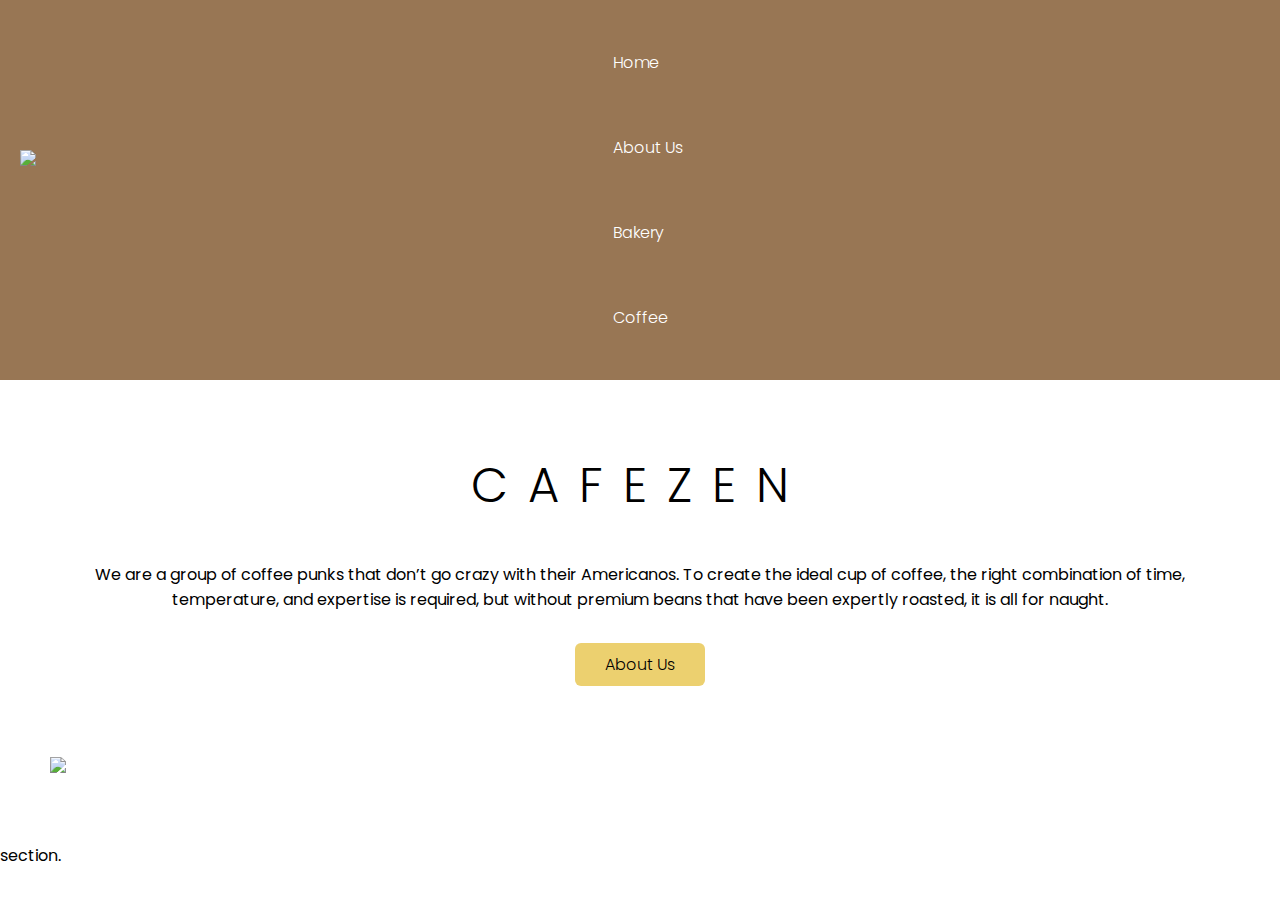
==== index.html @ d4747356 "Did more styling for banner and hero section" ====
<!DOCTYPE html>
<html lang="en">
<head>

    <title>Cafezen</title>

    <meta charset="UTF-8">

    <meta http-equiv="X-UA-Compatible" content="IE=edge">

    <meta name="viewport" content="width=device-width, initial-scale=1.0">

    <!-- Custom CSS -->
    <link rel="stylesheet" href="css/style.css">
    
    <!-- Google Font -->
     <link href="https://fonts.googleapis.com/css2?family=Poppins:wght@200;300;400;500;600;700;800;900&display=swap"
            rel="stylesheet">
        
    <!-- Font Awesome -->
    <link rel="stylesheet" href="https://cdnjs.cloudflare.com/ajax/libs/font-awesome/5.15.3/css/all.min.css"
            integrity="sha512-iBBXm8fW90+nuLcSKlbmrPcLa0OT92xO1BIsZ+ywDWZCvqsWgccV3gFoRBv0z+8dLJgyAHIhR35VZc2oM/gI1w=="
            crossorigin="anonymous" referrerpolicy="no-referrer" />

</head>
<body>
<div class="main-container" id="main-container">

    <header>
    
        <div class="logo">
    
            <img src="img/logo_white.png">
    
        </div>
    
        <nav>
    
            <ul class="menu" id="menu">
    
                <li><a href="index.html">Home</a></li>
                <li><a href="about.html">About Us</a></li>
                <li><a href="bakery.html">Bakery</a></li>
                <li><a href="coffee.html">Coffee</a></li>
                
    
            </ul>
    
        </nav>
    
        <div class="lines-icon" id="lines-icon">
    
            <i class="fas fa-bars"></i>
    
        </div>
    
    </header>
    <main>

        <section class="hero-text">
            
            <div class="hero-content">

                <h1>Cafezen</h1>
                            
                <p>We are a group of coffee punks that don’t go crazy with their Americanos. To create the ideal cup of coffee, the
                right combination of time, temperature, and expertise is required, but without premium beans that have been expertly roasted,
                it is all for naught.</p>

            </div>

            <div class="about-btn">

                <a href="about.html" class="btn">About Us</a>

            </div>

            <div class="banner-img">
                        
                <img src="img/banner_1.jpg">
                        
            </div>

        </section>

        section.

    </main>

</div>
    
</body>
</html>
---- css/style.css ----
* {
    margin: 0;
    padding: 0;
    box-sizing: border-box;
}

html {

    font-size: 16px;
    font-family: 'Poppins';
    scroll-behavior: smooth;
}

img {

    max-width: 100%;
    display: block;
    height: auto;
}

h1 {

    font-family: 'Poppins';
    font-size: 3rem;
    font-weight: 300;
    text-align: center;
    text-transform: uppercase;
    letter-spacing: 20px;
}

h2 {

    font-family: 'Poppins';
    font-size: 2rem;
    font-weight: 800;
}


/*------------ Header ------------*/

header {

    display: flex;
    align-items: center;
    padding: 20px;
    font-family: 'Poppins';
    font-size: 1rem;
    font-weight: 300;
    justify-content: space-between;
    background-color: #987654;

}

.logo img {

    height: 80px;
}

header nav ul li {

    list-style-type: none;
    padding: 30px 35px;
}

header nav ul li a {

    text-decoration: none;
    color: #fff;
}

header nav ul li a:hover {

    font-weight: 600;

}

/*------------ Hero Content ------------*/

.hero-text{

    margin: 70px 50px;
    text-align: center;

}

.hero-content p{

    padding: 40px;
}

.about-btn{

    margin-bottom: 80px;
}

.about-btn .btn {
    padding: 10px 30px;
    background-color: #ECD06F;
    text-decoration: none;
    font-weight: 300;
    color: #000000;
    font-size: 1rem;
    border-radius: 6px;
}

.about-btn a:hover {

    font-weight: 500;
}
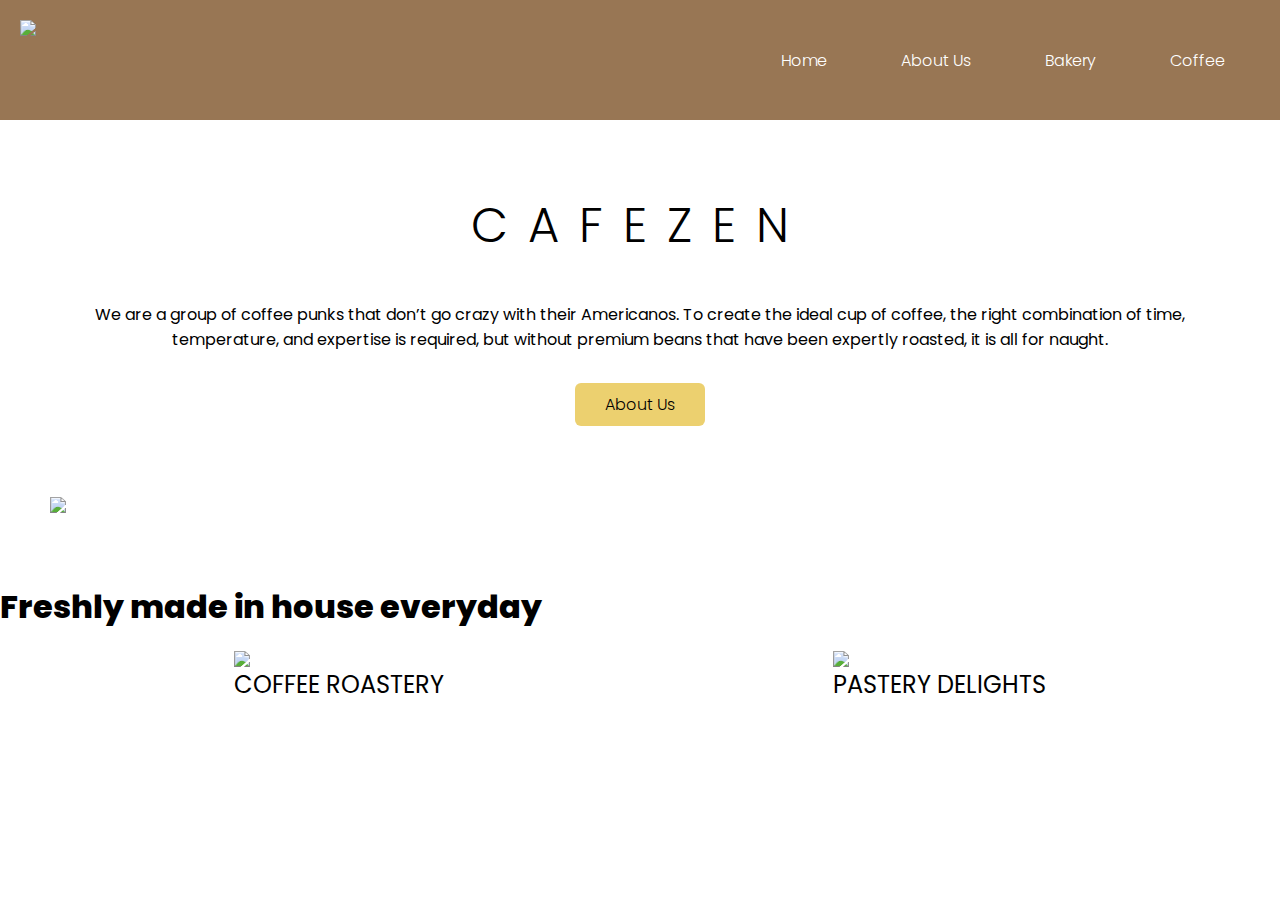
==== commit 9fe99b4b: "Added new section for kitchen menu" ====
--- a/index.html
+++ b/index.html
@@ -83,11 +83,35 @@
 
         </section>
 
-        section.
+        <section class="kitchen">
+
+            <h2>Freshly made in house everyday</h2>
+
+            <div class="gallery">
+
+                <div class="food">
+
+                    <div class="menu-img"><a href="coffee.html" class="img-hover"><img src="img/home_1.jpg"></a></div>
+
+                    <a href="coffee.html">Coffee Roastery</a>
+
+                </div>
+
+                <div class="food">
+                
+                    <div class="menu-img"><a href="bakery.html" class="img-hover"><img src="img/home_2.jpg"></a></div>
+                
+                    <a href="bakery.html">Pastery Delights</a>
+                
+                </div>
+
+            </div>
+
+        </section>
 
     </main>
 
 </div>
-    
+    <script src="app.js"></script>
 </body>
 </html>--- a/css/style.css
+++ b/css/style.css
@@ -33,6 +33,18 @@
     font-family: 'Poppins';
     font-size: 2rem;
     font-weight: 800;
+}
+
+
+
+.menu {
+
+    display: none;
+}
+
+.showMenu {
+
+    display: block;
 }
 
 
@@ -108,6 +120,52 @@
     font-weight: 500;
 }
 
+/*------------ Menu ------------*/
+
+.gallery {
+
+    display: flex;
+    justify-content: center;
+    justify-content: space-around;
+    padding: 20px 40px;
+}
+
+.food a {
+
+    text-decoration: none;
+    color: #000000;
+    text-transform: uppercase;
+    font-size: 1.5rem;
+}
+
+.food a:hover {
+
+    font-weight: 600;
+}
+
+
+/*-------- Laptop Size --------*/
+
+@media screen and (min-width:992px) {
+
+
+    header nav ul li {
+
+        display: inline;
+    }
+
+    .lines-icon {
+
+        display: none;
+    }
+
+    .menu {
+
+        display: block;
+    }
 
 
 
+}
+
+
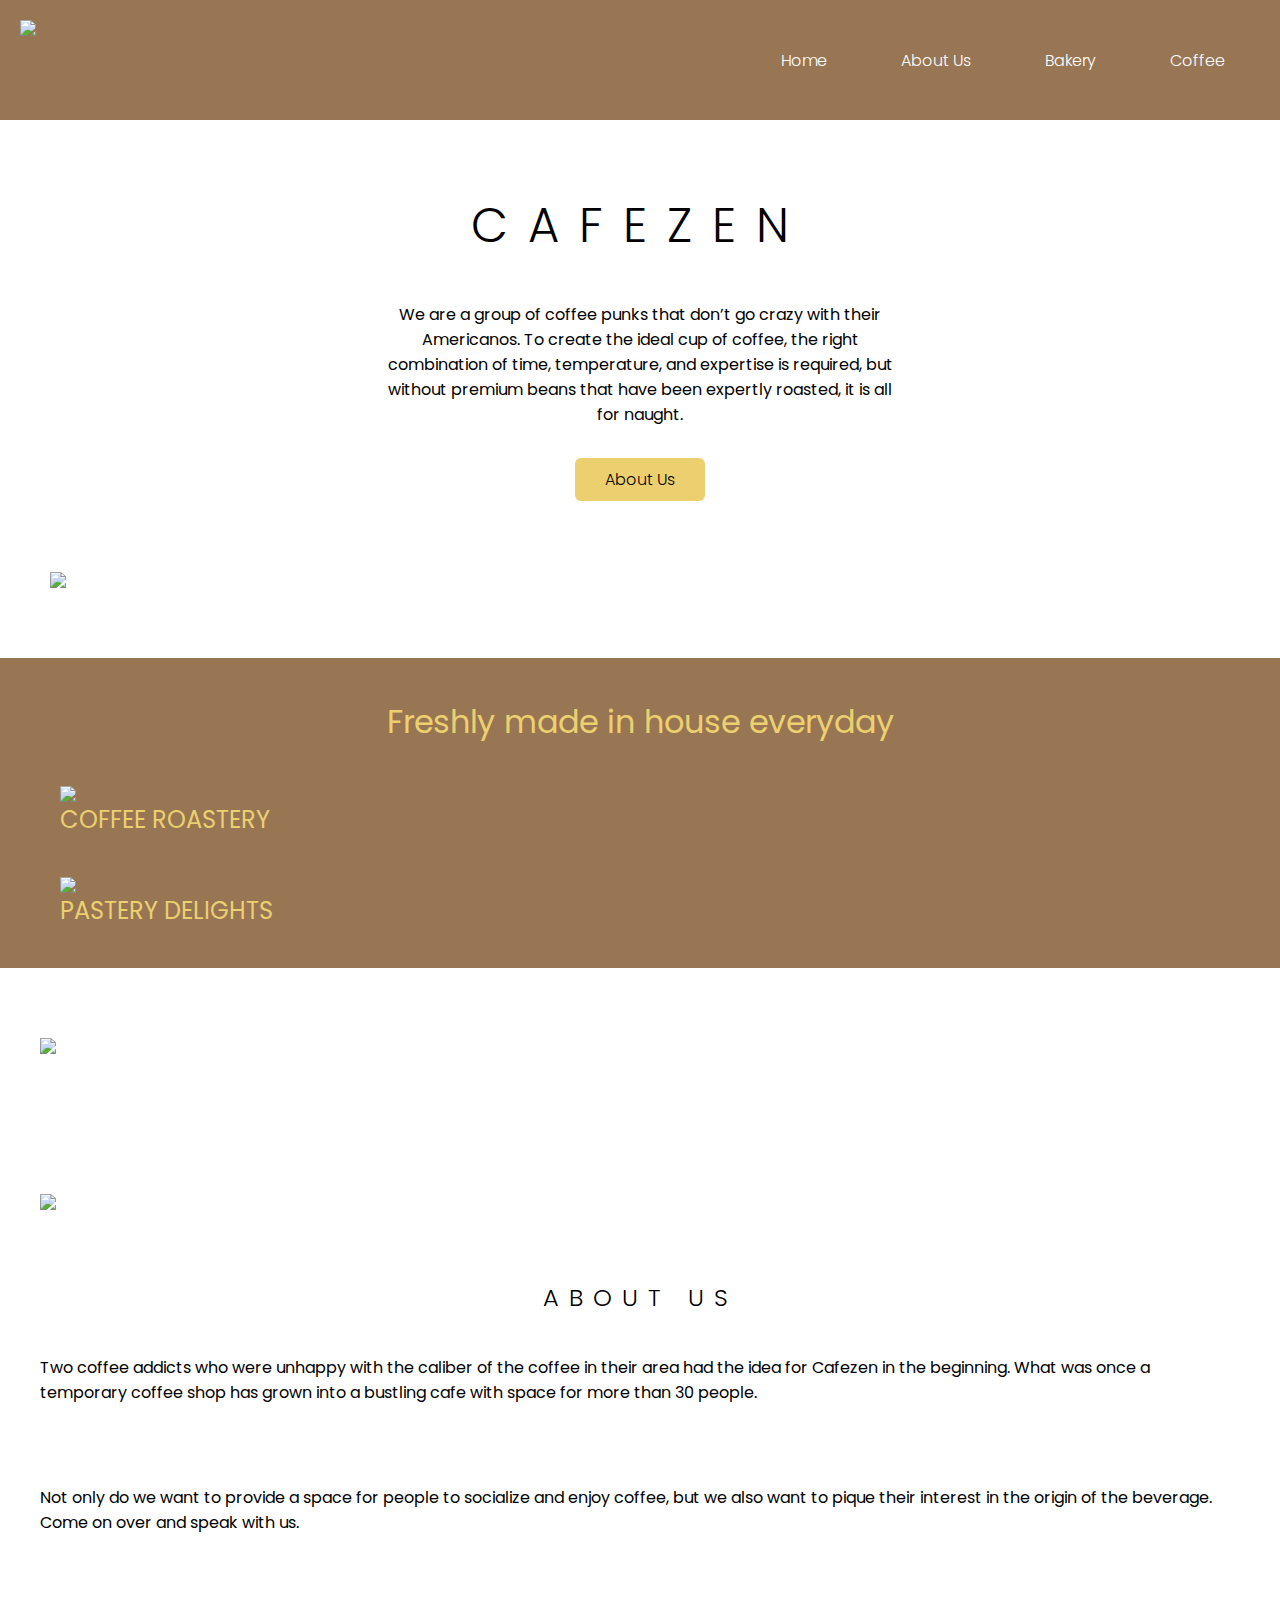
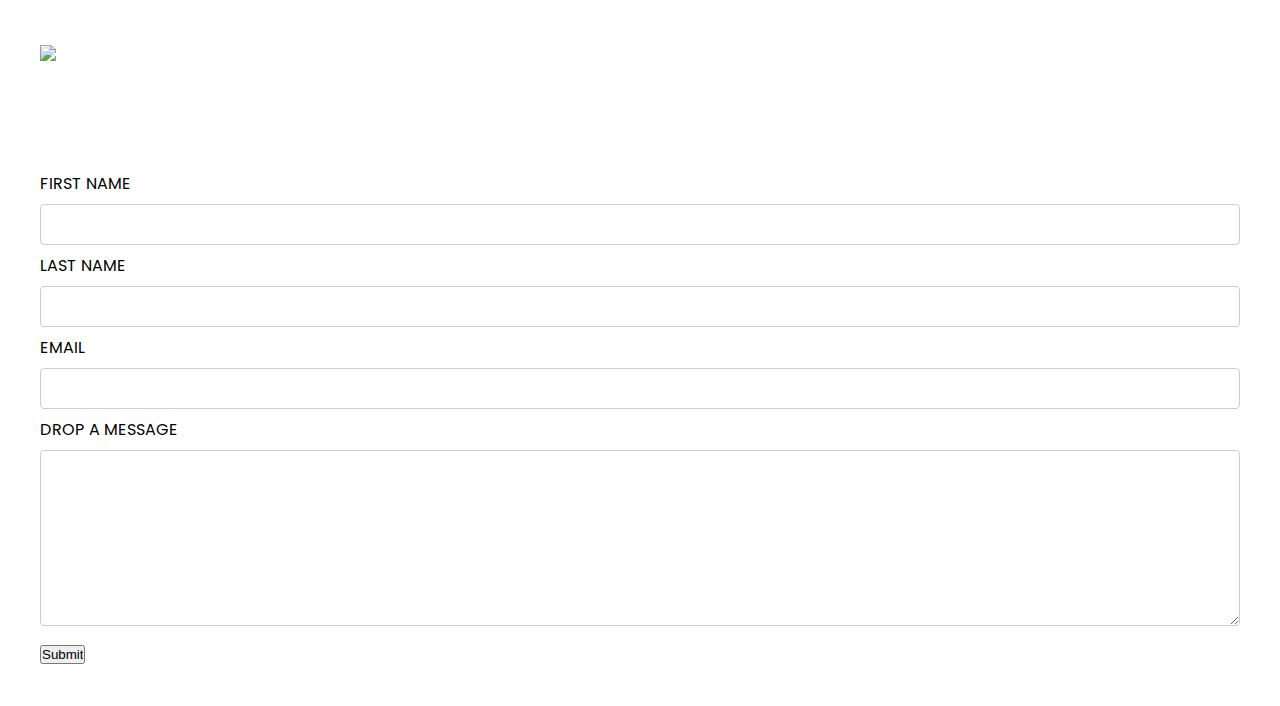
==== commit ab1086ba: "Added about us section & forms section to homepage Did css styling for both sections as well" ====
--- a/index.html
+++ b/index.html
@@ -108,6 +108,82 @@
             </div>
 
         </section>
+        
+        <section class="about-us">
+
+            <div class="about-pic1">
+
+                <img src="img/home_3.jpg">
+
+            </div>
+
+            <div class="about-content">
+
+                <img src="img/home_4.jpg">
+
+                <div class="about-text">
+
+                    <h3>About Us</h3>
+
+                    <p>Two coffee addicts who were unhappy with the caliber of the coffee in their area had the idea for Cafezen in the
+                    beginning. What was once a temporary coffee shop has grown into a bustling cafe with space for more than 30 people.</p>
+
+                    <p>Not only do we want to provide a space for people to socialize and enjoy coffee, but we also want to pique their
+                    interest in the origin of the beverage. Come on over and speak with us.</p>
+
+                </div>
+
+            </div>
+
+            <div class="about-pic2">
+            
+                <img src="img/home_5.jpg">
+            
+            </div>
+
+        </section>
+
+        <section class="customer-form">
+
+            <form>
+
+                <div class="form-container">
+        
+                    <div class="form-box">
+        
+                        <label>First Name</label><br>
+                        <input type="text" name="Name" id="name">
+        
+                    </div>
+
+                    <div class="form-box">
+                    
+                        <label>Last Name</label><br>
+                        <input type="text" name="Name" id="name">
+                    
+                    </div>
+        
+                    <div class="form-box">
+        
+                        <label>Email</label><br>
+                        <input type="email" name="Email" id="email">
+        
+                    </div>
+        
+                    <div class="message">
+        
+                        <label>Drop A Message</label><br>
+                        <textarea name="message" rows="10"></textarea>
+        
+                    </div>
+        
+                    <input type="submit" name="Send">
+        
+                </div>
+        
+            </form>
+
+        </section>
 
     </main>
 
--- a/css/style.css
+++ b/css/style.css
@@ -32,8 +32,20 @@
 
     font-family: 'Poppins';
     font-size: 2rem;
-    font-weight: 800;
-}
+    font-weight: 400;
+    text-align: center;
+}
+
+h3 {
+
+    font-family: 'Poppins';
+    font-size: 1.5rem;
+    font-weight: 300;
+    text-align: center;
+    text-transform: uppercase;
+    letter-spacing: 10px;
+}
+
 
 
 
@@ -120,20 +132,35 @@
     font-weight: 500;
 }
 
-/*------------ Menu ------------*/
-
+/*------------ Kitchen ------------*/
+
+.kitchen{
+
+    background-color: #987654;
+    color: #ECD06F;
+}
+
+.kitchen h2{
+
+    padding-top: 40px;
+}
 .gallery {
 
-    display: flex;
-    justify-content: center;
-    justify-content: space-around;
+    /* display: flex; */
+    /* justify-content: center;
+    justify-content: space-around; */
     padding: 20px 40px;
 }
 
+.food{
+    padding: 20px;
+    
+}
+
 .food a {
 
     text-decoration: none;
-    color: #000000;
+    color: #ECD06F;
     text-transform: uppercase;
     font-size: 1.5rem;
 }
@@ -143,6 +170,40 @@
     font-weight: 600;
 }
 
+/*------------ About Us ------------*/
+
+.about-us .about-pic1 img, .about-content img, .about-pic2 img{
+
+    padding: 70px 40px;
+}
+
+.about-text p{
+
+    padding: 40px;
+}
+
+/*------------Form Container ------------*/
+
+.form-container{
+
+    margin: 40px;
+    text-transform: uppercase;
+}
+
+.message textarea, .form-box input{
+
+    width: 100%;
+    padding: 12px 20px;
+    margin: 8px 0;
+    display: inline-block;
+    border: 1px solid #ccc;
+    border-radius: 4px;
+    box-sizing: border-box;
+    
+}
+
+
+
 
 /*-------- Laptop Size --------*/
 
@@ -164,8 +225,14 @@
         display: block;
     }
 
-
-
-}
-
-
+    .hero-content p{
+
+        width: 50%;
+        margin: auto;
+    }
+
+
+
+}
+
+
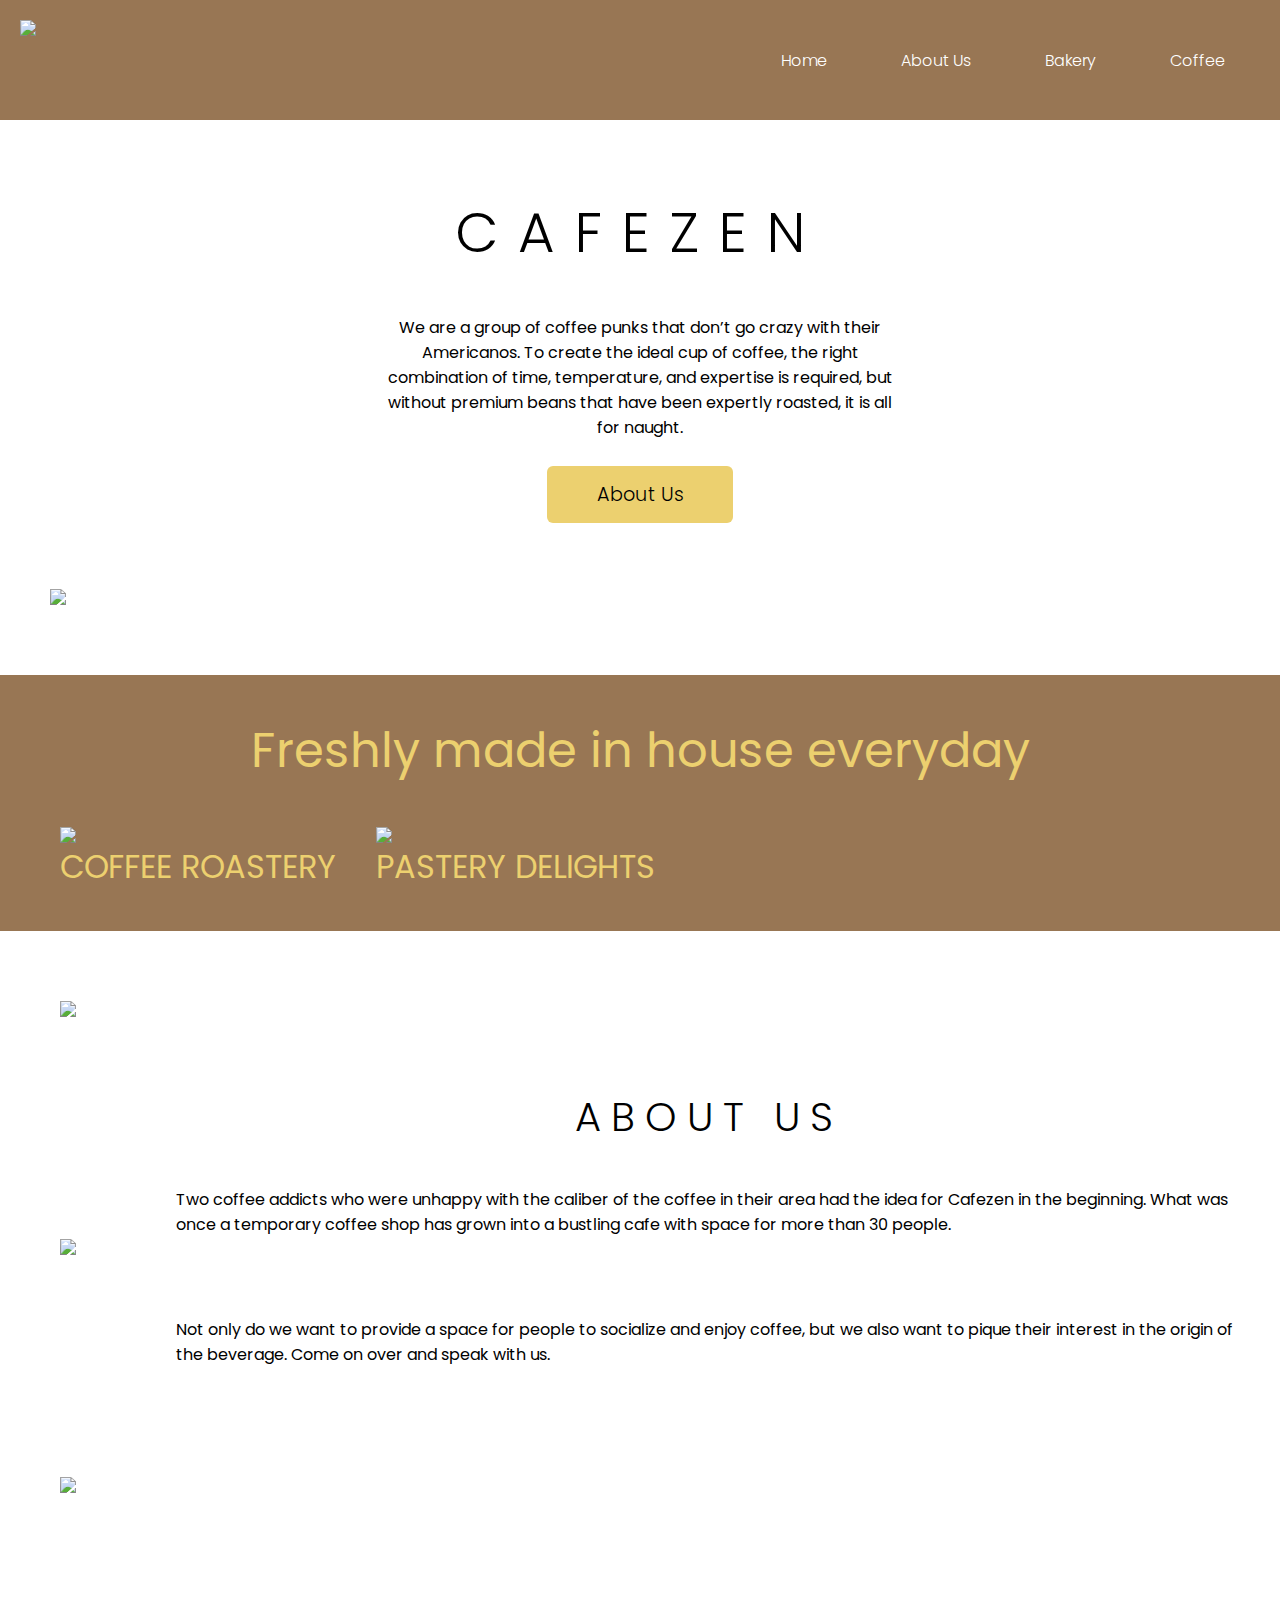
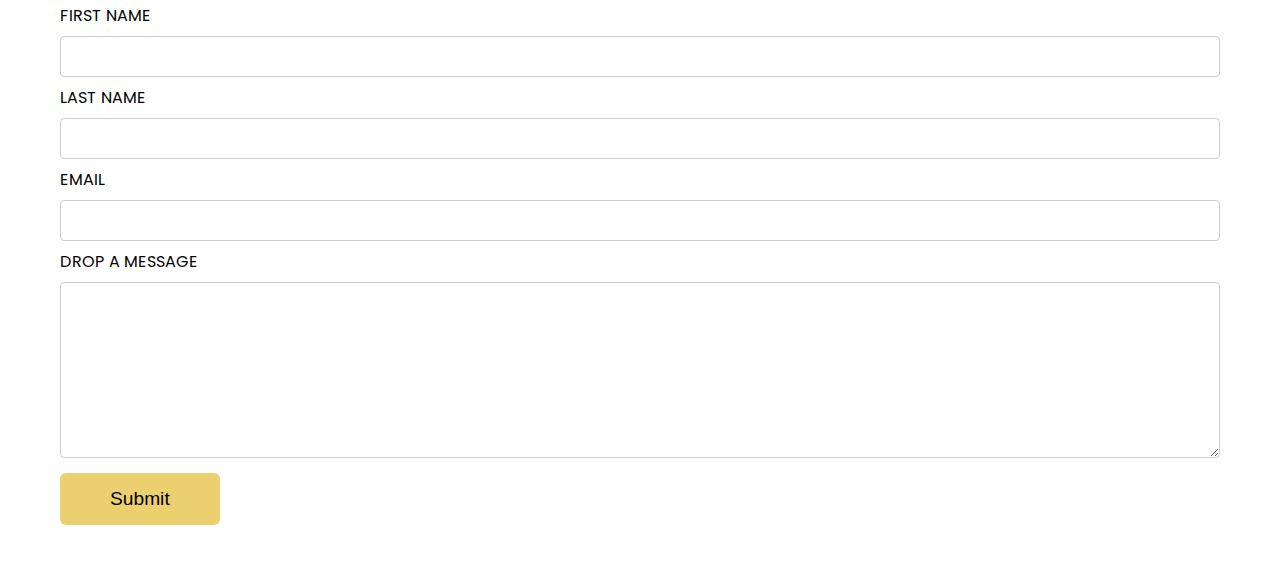
==== commit 69e5abfe: "Did more css styling for homepage" ====
--- a/index.html
+++ b/index.html
@@ -30,7 +30,7 @@
     
         <div class="logo">
     
-            <img src="img/logo_white.png">
+            <a href="index.html"><img src="img/logo_white.png"></a>
     
         </div>
     
--- a/css/style.css
+++ b/css/style.css
@@ -117,17 +117,18 @@
     margin-bottom: 80px;
 }
 
-.about-btn .btn {
-    padding: 10px 30px;
+.about-btn .btn, input[type=submit]{
+    padding: 15px 50px;
     background-color: #ECD06F;
     text-decoration: none;
     font-weight: 300;
     color: #000000;
-    font-size: 1rem;
+    font-size: 1.2rem;
     border-radius: 6px;
-}
-
-.about-btn a:hover {
+    border: none;
+}
+
+input[type=submit], .about-btn a:hover {
 
     font-weight: 500;
 }
@@ -162,7 +163,8 @@
     text-decoration: none;
     color: #ECD06F;
     text-transform: uppercase;
-    font-size: 1.5rem;
+    font-size: 2rem;
+    padding-top: 60px;
 }
 
 .food a:hover {
@@ -202,6 +204,11 @@
     
 }
 
+.form-container input[type=submit]{
+
+    text-align: center;
+}
+
 
 
 
@@ -209,6 +216,24 @@
 
 @media screen and (min-width:992px) {
 
+h1 {
+
+        font-size: 3.5rem;
+        font-weight: 300;
+    }
+
+    h2 {
+
+        font-size: 3rem;
+        font-weight: 400;
+
+    }
+
+    h3 {
+
+        font-size: 2.5rem;
+        font-weight: 300;
+    }
 
     header nav ul li {
 
@@ -231,8 +256,32 @@
         margin: auto;
     }
 
-
-
-}
-
-
+    .kitchen .gallery{
+
+        display: flex;
+    }
+
+    .about-us .about-pic1 img,
+    .about-content img,
+    .about-pic2 img {
+    
+        padding: 70px 60px;
+    }
+
+    .about-content{
+
+        display: flex;
+        align-items: center;
+    }
+
+    .form-container{
+
+        margin: 40px 60px;
+
+    }
+
+
+
+}
+
+
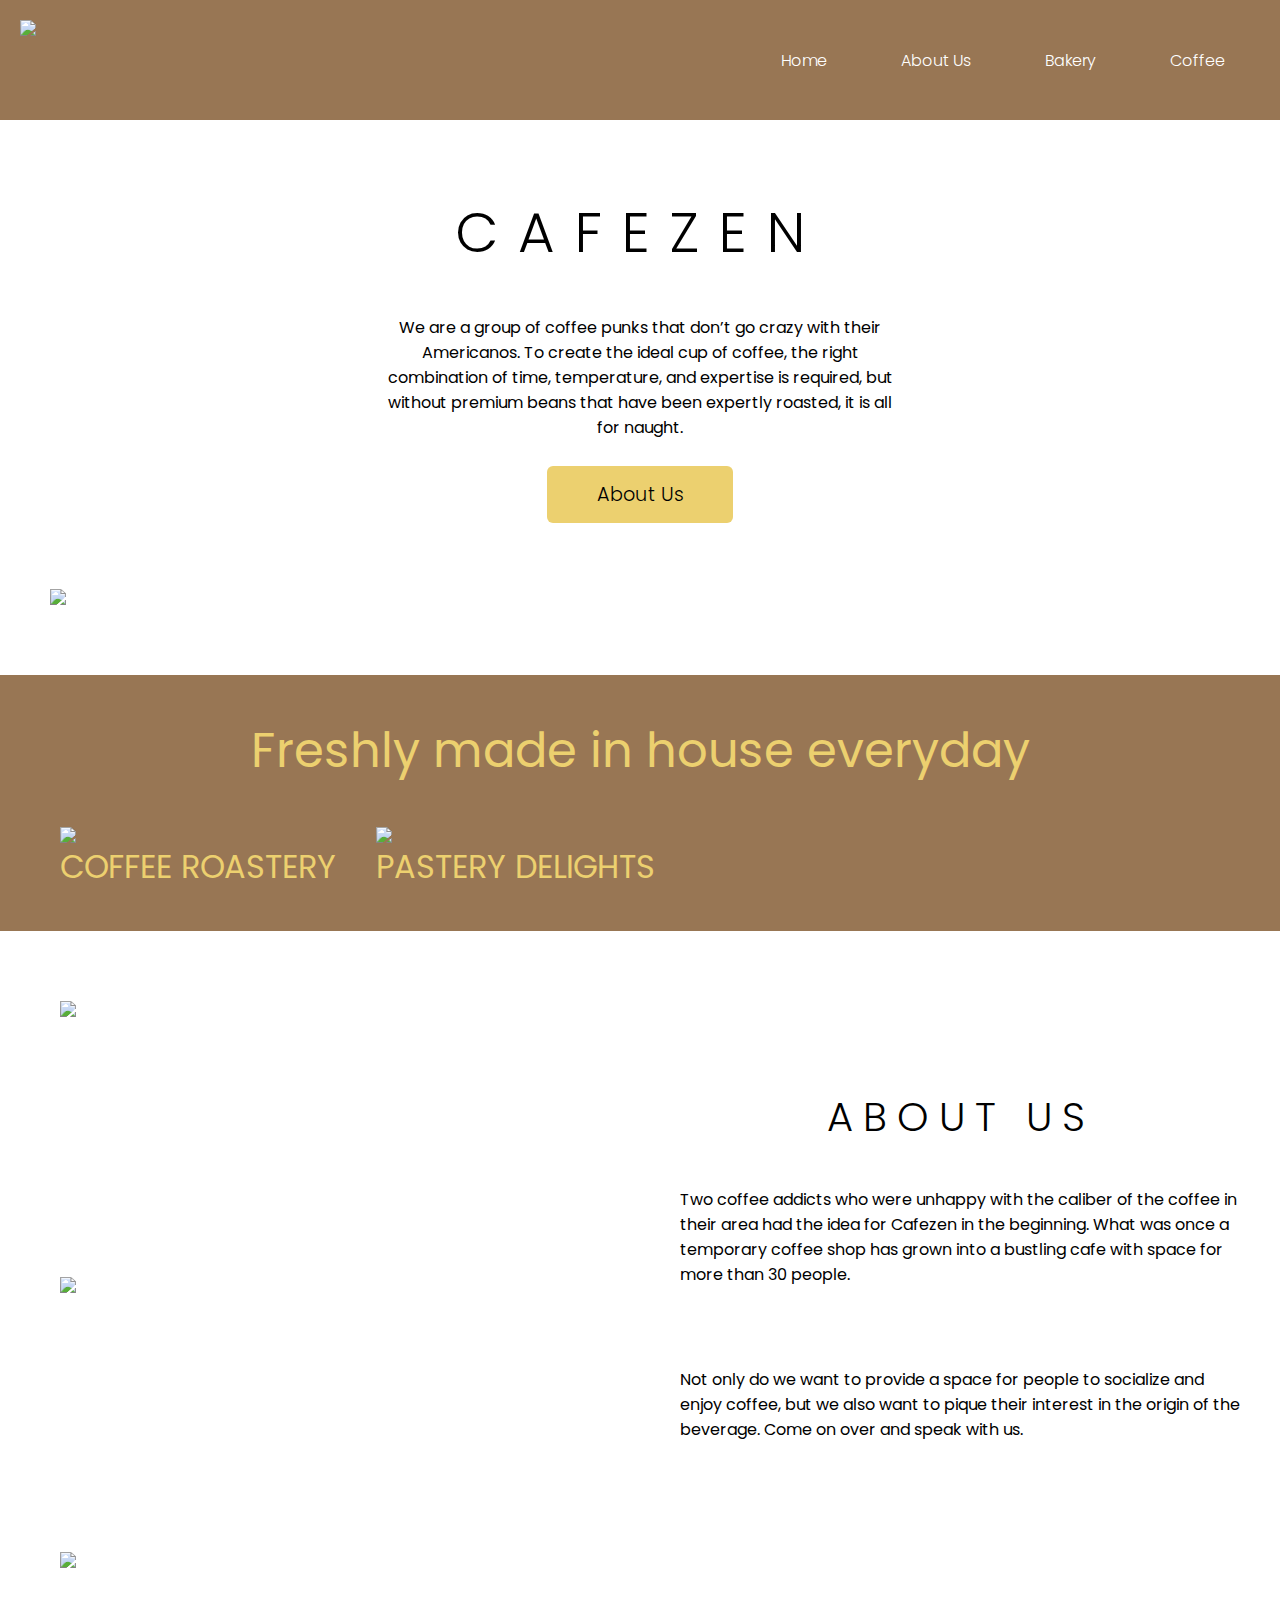
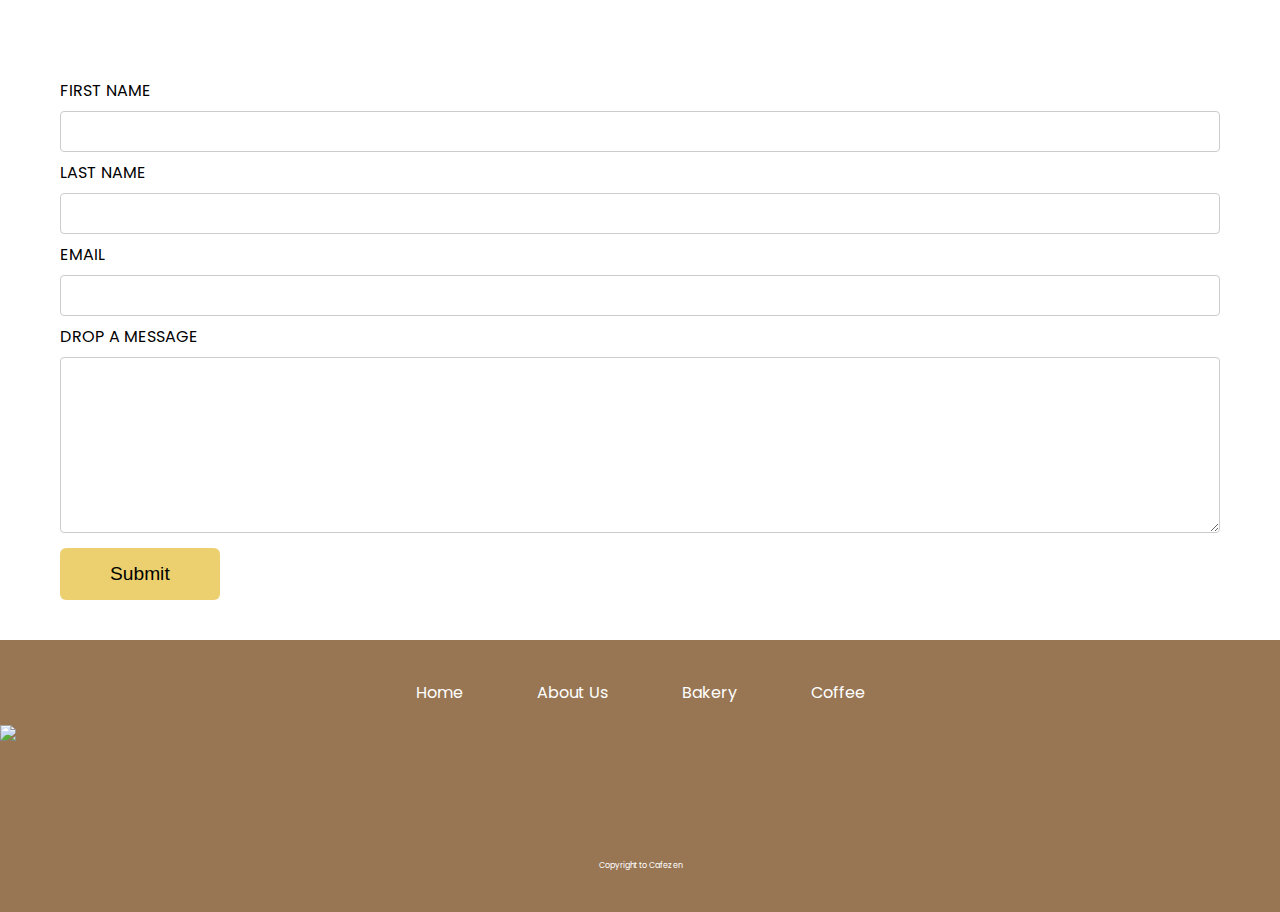
==== commit e196df52: "Added footer and footer styling" ====
--- a/index.html
+++ b/index.html
@@ -187,6 +187,47 @@
 
     </main>
 
+    <footer>
+    
+        <nav>
+    
+            <ul class="menu" id="menu">
+    
+                <li><a href="index.html">Home</a></li>
+                <li><a href="about.html">About Us</a></li>
+                <li><a href="bakery.html">Bakery</a></li>
+                <li><a href="coffee.html">Coffee</a></li>
+    
+            </ul>
+    
+        </nav>
+    
+        <div class="footer-img">
+    
+            <a href="index.html"><img src="img/logo_white.png"></a>
+    
+        </div>
+    
+        <div class="socials">
+    
+            <ul>
+    
+                <li><a href="https://www.facebook.com/"><i class="fab fa-facebook-f"></i></a></li>
+                <li><a href="https://twitter.com/?lang=en"><i class="fab fa-twitter"></i></a></li>
+                <li><a href="https://www.instagram.com/"><i class="fab fa-instagram"></i></a></li>
+    
+            </ul>
+    
+        </div>
+    
+        <div class="copyright">
+            <i class="far fa-copyright"></i>
+            <p>Copyright to Cafezen</p>
+    
+        </div>
+    
+    </footer>
+
 </div>
     <script src="app.js"></script>
 </body>
--- a/css/style.css
+++ b/css/style.css
@@ -86,7 +86,7 @@
     padding: 30px 35px;
 }
 
-header nav ul li a {
+.lines-icon, header nav ul li a {
 
     text-decoration: none;
     color: #fff;
@@ -174,14 +174,25 @@
 
 /*------------ About Us ------------*/
 
-.about-us .about-pic1 img, .about-content img, .about-pic2 img{
+/* .about-us .about-pic1 img, .about-content img, .about-pic2 img{
 
     padding: 70px 40px;
-}
+} */
 
 .about-text p{
 
     padding: 40px;
+}
+
+.about-content img{
+
+    flex: 50%;
+
+}
+
+.about-text{
+
+    flex:50%;
 }
 
 /*------------Form Container ------------*/
@@ -209,6 +220,54 @@
     text-align: center;
 }
 
+/*------------ Footer ------------*/
+
+footer {
+
+    padding: 40px 0;
+    background-color: #987654;
+    text-align: center;
+}
+
+footer ul li {
+
+    display: inline;
+    list-style-type: none;
+    padding: 30px 35px;
+}
+
+footer ul li a {
+
+    text-decoration: none;
+    color: #ffffff;
+}
+
+footer a:hover {
+
+    font-weight: 600;
+}
+
+footer img {
+
+    height: 60px;
+    margin: 20px auto;
+}
+
+.socials {
+
+    font-size: 1.5rem;
+    padding-bottom: 20px;
+}
+
+.copyright {
+
+    font-size: 0.5rem;
+    color: #ffffff;
+    display: flex;
+    justify-content: center;
+    align-items: center;
+}
+
 
 
 
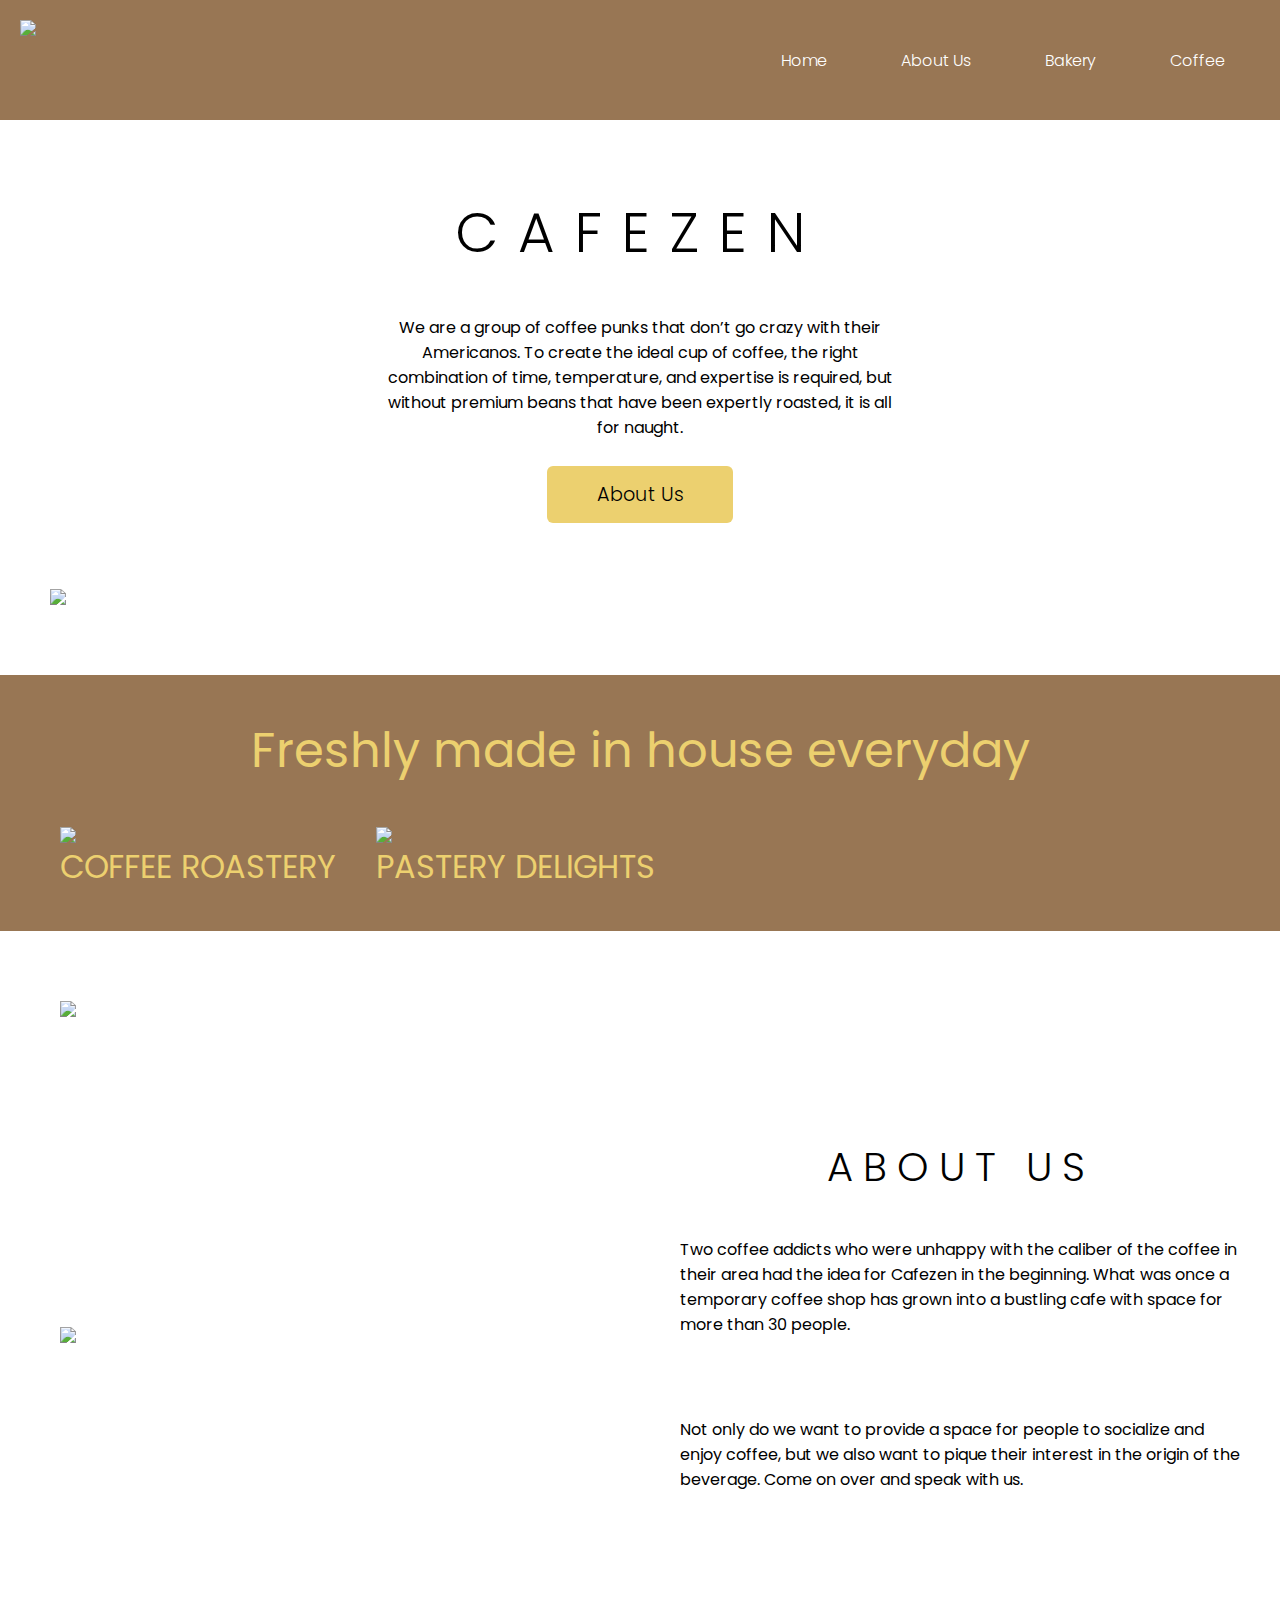
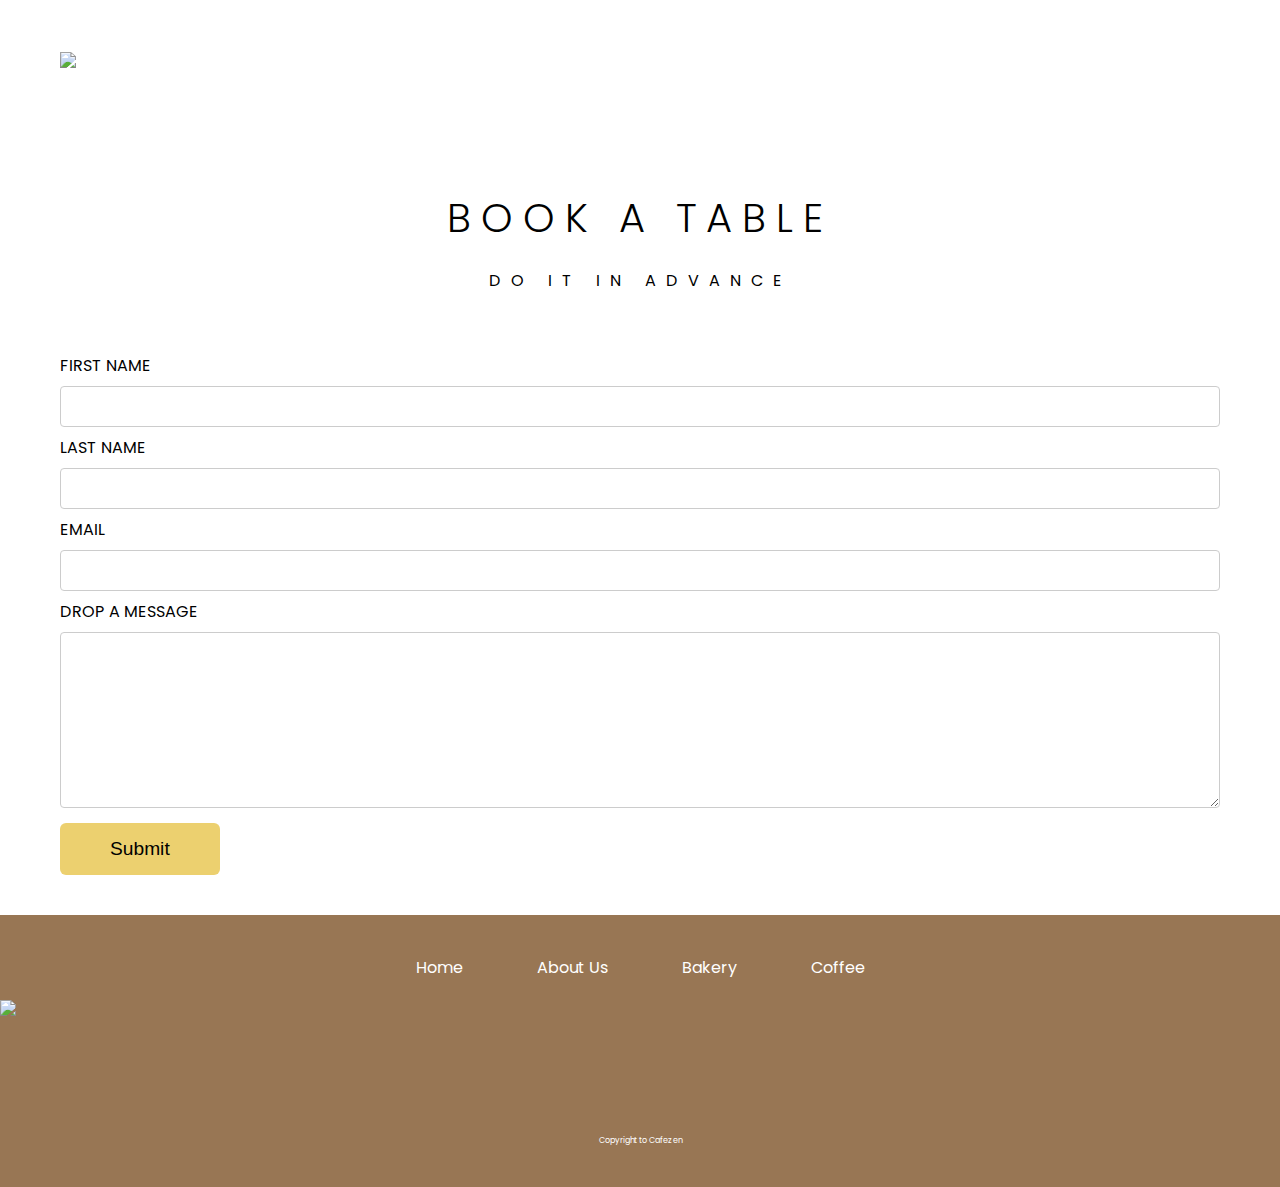
==== commit e030c9e3: "ddi some css changes and media screen" ====
--- a/index.html
+++ b/index.html
@@ -1,17 +1,17 @@
 <!DOCTYPE html>
-<html lang="en">
+<html>
 <head>
 
     <title>Cafezen</title>
 
-    <meta charset="UTF-8">
-
-    <meta http-equiv="X-UA-Compatible" content="IE=edge">
-
-    <meta name="viewport" content="width=device-width, initial-scale=1.0">
+    <meta charset="UTF-8" />
+
+    <meta http-equiv="X-UA-Compatible" content="IE=edge" />
+
+    <meta name="viewport" content="width=device-width, initial-scale=1.0" />
 
     <!-- Custom CSS -->
-    <link rel="stylesheet" href="css/style.css">
+    <link rel="stylesheet" type="text/css" href="css/style.css">
     
     <!-- Google Font -->
      <link href="https://fonts.googleapis.com/css2?family=Poppins:wght@200;300;400;500;600;700;800;900&display=swap"
@@ -147,6 +147,10 @@
 
             <form>
 
+                <h3>Book a Table</h3>
+
+                <p>Do it in advance</p>
+
                 <div class="form-container">
         
                     <div class="form-box">
--- a/css/style.css
+++ b/css/style.css
@@ -45,9 +45,6 @@
     text-transform: uppercase;
     letter-spacing: 10px;
 }
-
-
-
 
 .menu {
 
@@ -193,9 +190,15 @@
 .about-text{
 
     flex:50%;
+    padding: 50px 0;
 }
 
 /*------------Form Container ------------*/
+
+.customer-form{
+
+    margin-top: 50px;
+}
 
 .form-container{
 
@@ -220,6 +223,14 @@
     text-align: center;
 }
 
+.customer-form p{
+
+    text-align: center;
+    padding:20px;
+    text-transform: uppercase;
+    letter-spacing: 10px;
+}
+
 /*------------ Footer ------------*/
 
 footer {
@@ -268,14 +279,44 @@
     align-items: center;
 }
 
-
-
+/*====================== About Page ======================*/
+
+.about-coffee1 {
+
+    background-color: #987654;
+    padding: 70px;
+}
+
+.about-coffee2 {
+
+    padding: 70px;
+}
+
+.about-info1{
+
+    padding: 50px;
+
+}
+
+.about-info2 {
+
+    background-color: #987654;
+    padding: 50px;
+    color: #ffffff;
+
+}
+
+.about-info1 p, .about-info2 p {
+
+    padding-bottom: 50px;
+
+}
 
 /*-------- Laptop Size --------*/
 
 @media screen and (min-width:992px) {
 
-h1 {
+    h1 {
 
         font-size: 3.5rem;
         font-weight: 300;
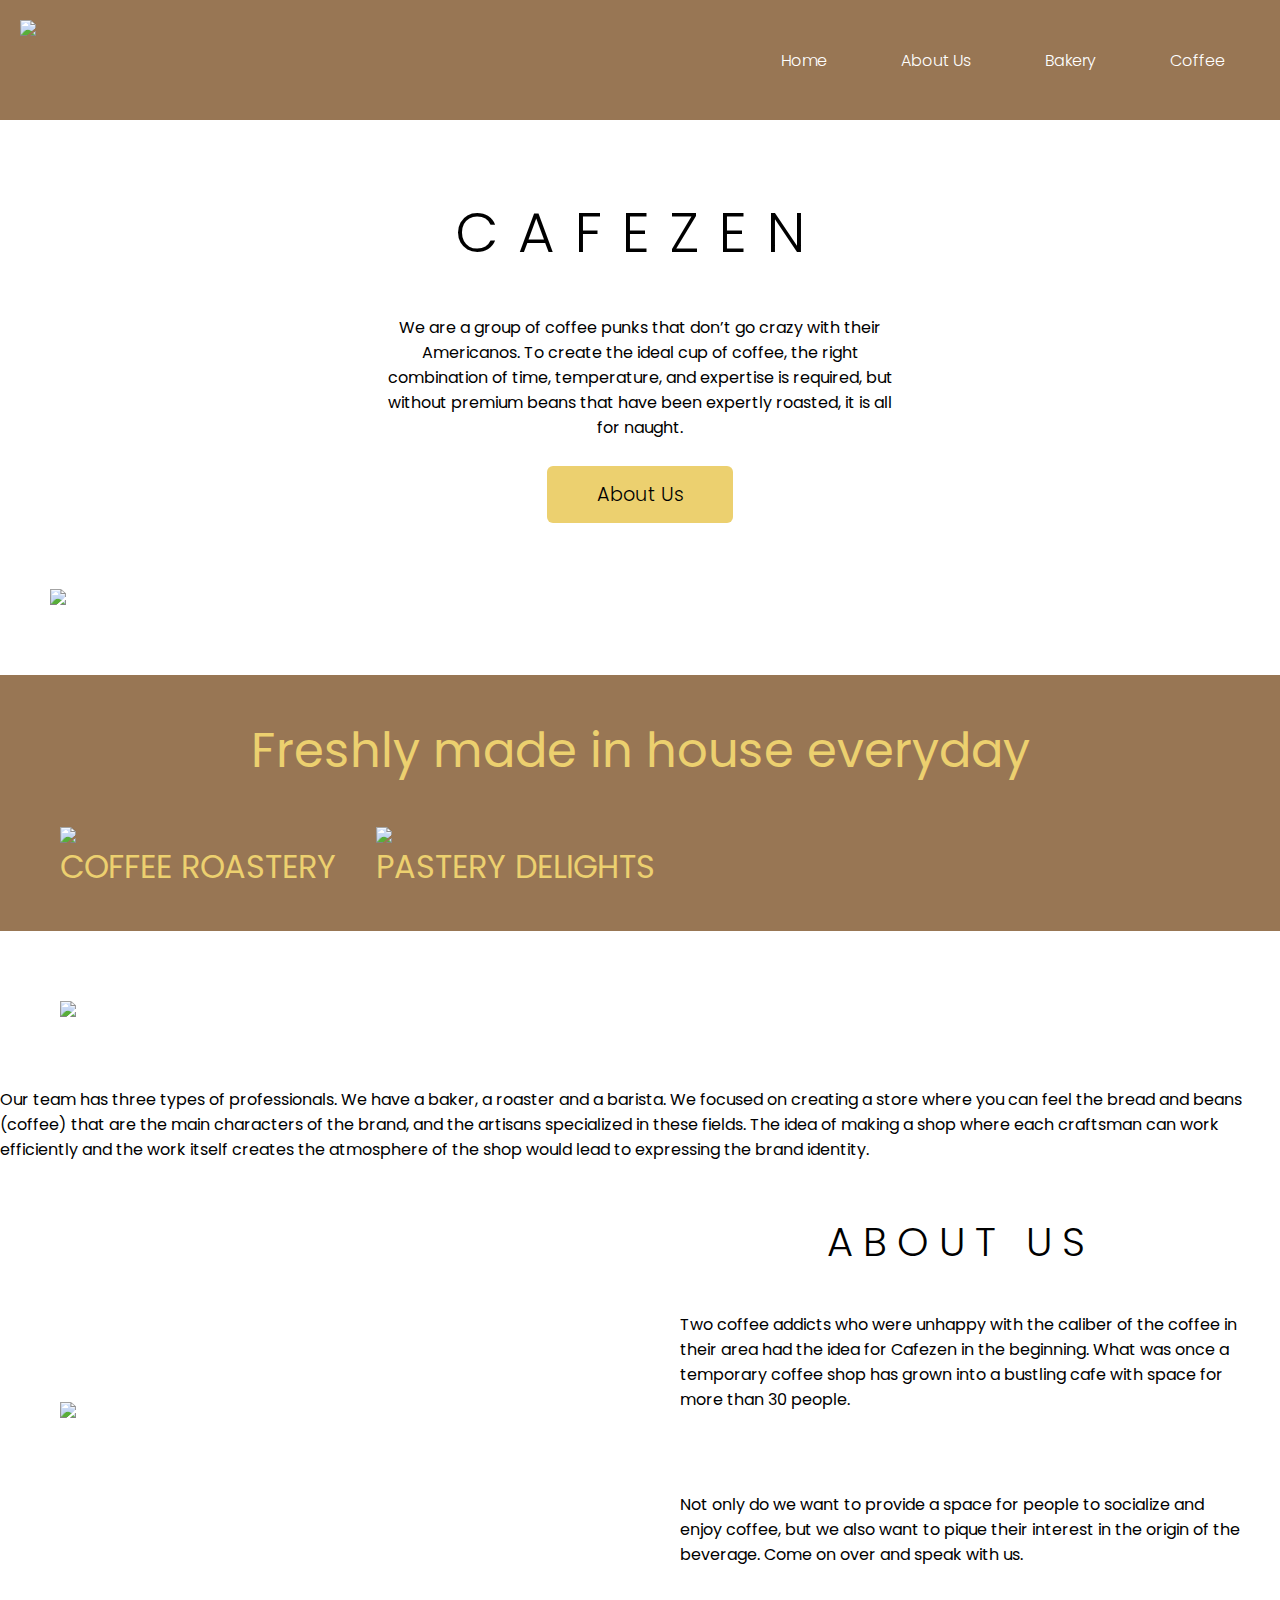
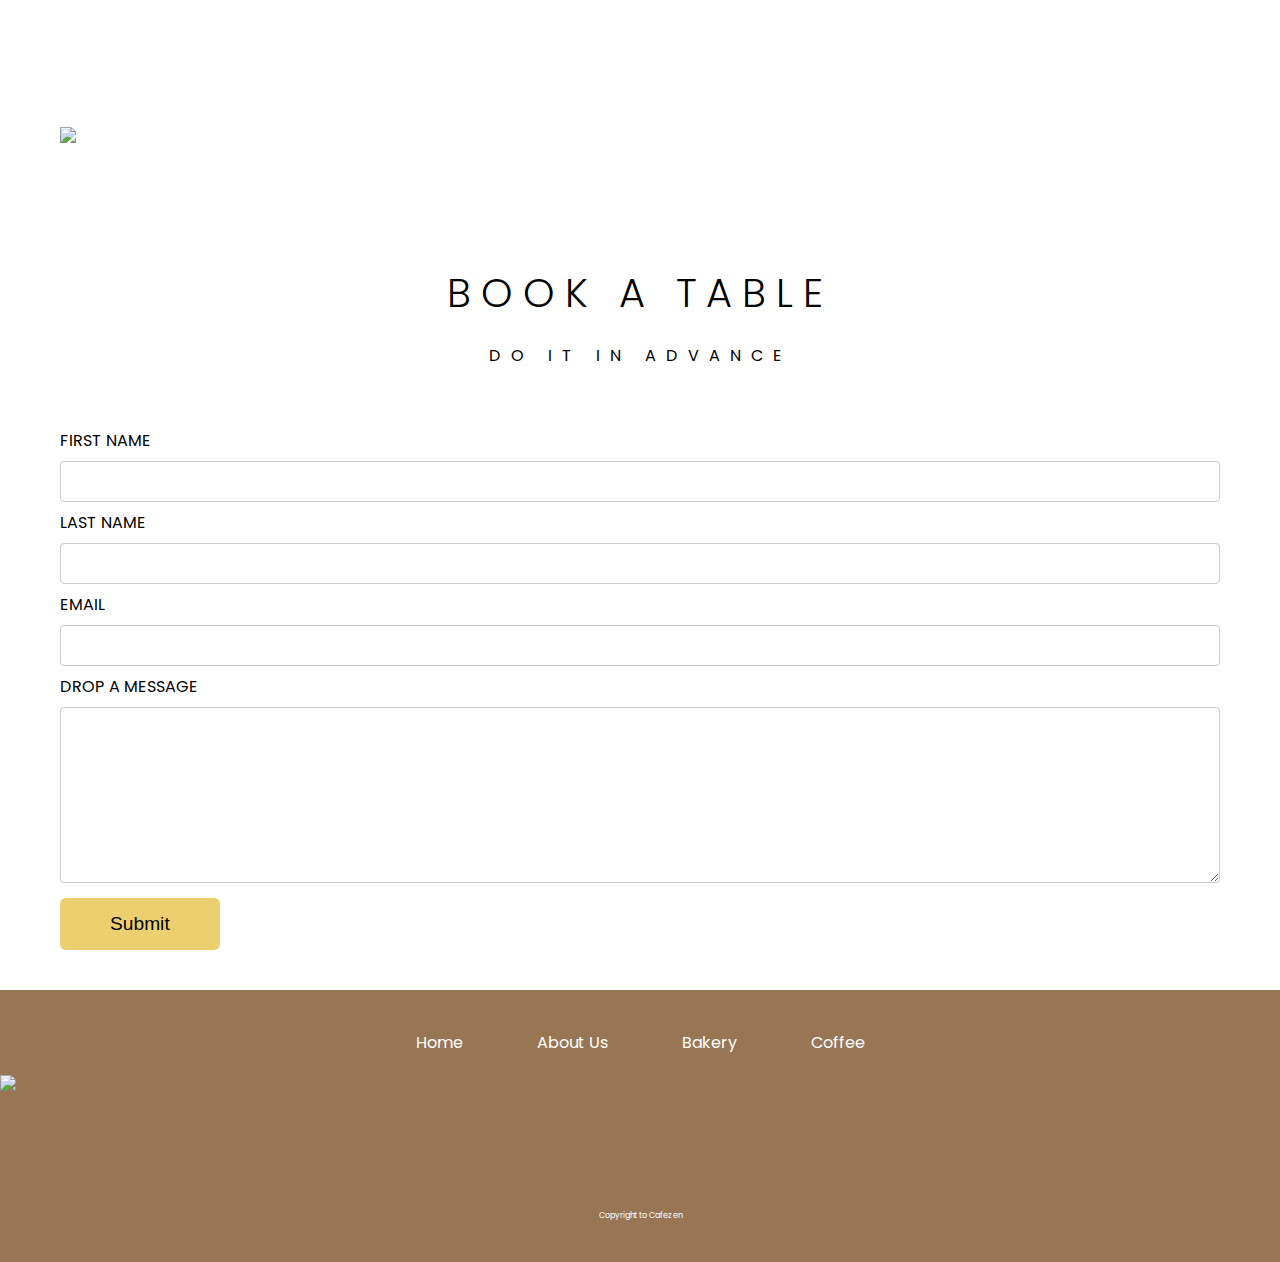
==== commit 83e862a4: "add finishing touches" ====
--- a/index.html
+++ b/index.html
@@ -18,9 +18,9 @@
             rel="stylesheet">
         
     <!-- Font Awesome -->
-    <link rel="stylesheet" href="https://cdnjs.cloudflare.com/ajax/libs/font-awesome/5.15.3/css/all.min.css"
-            integrity="sha512-iBBXm8fW90+nuLcSKlbmrPcLa0OT92xO1BIsZ+ywDWZCvqsWgccV3gFoRBv0z+8dLJgyAHIhR35VZc2oM/gI1w=="
-            crossorigin="anonymous" referrerpolicy="no-referrer" />
+<link rel="stylesheet" href="https://cdnjs.cloudflare.com/ajax/libs/font-awesome/6.2.1/css/all.min.css"
+    integrity="sha512-MV7K8+y+gLIBoVD59lQIYicR65iaqukzvf/nwasF0nqhPay5w/9lJmVM2hMDcnK1OnMGCdVK+iQrJ7lzPJQd1w=="
+    crossorigin="anonymous" referrerpolicy="no-referrer" />
 
 </head>
 <body>
@@ -115,6 +115,12 @@
 
                 <img src="img/home_3.jpg">
 
+                <p>Our team has three types of professionals. We have a baker, a roaster and a barista. We focused on creating a store
+                where you can feel the bread and beans (coffee) that are the main characters of the brand, and the artisans specialized
+                in these fields. The idea of making a shop where each craftsman can work efficiently and the work itself creates the
+                atmosphere of the shop would lead to expressing the brand identity.</p>
+
+            
             </div>
 
             <div class="about-content">
@@ -156,32 +162,32 @@
                     <div class="form-box">
         
                         <label>First Name</label><br>
-                        <input type="text" name="Name" id="name">
+                        <input id="txtName" type="text" name="Name" id="name">
         
                     </div>
 
                     <div class="form-box">
                     
                         <label>Last Name</label><br>
-                        <input type="text" name="Name" id="name">
+                        <input id="txtName" type="text" name="Name" id="name">
                     
                     </div>
         
                     <div class="form-box">
         
                         <label>Email</label><br>
-                        <input type="email" name="Email" id="email">
+                        <input id="txtName" type="email" name="Email" id="email">
         
                     </div>
         
                     <div class="message">
         
                         <label>Drop A Message</label><br>
-                        <textarea name="message" rows="10"></textarea>
-        
-                    </div>
-        
-                    <input type="submit" name="Send">
+                        <textarea id="txtName" name="message" rows="10"></textarea>
+        
+                    </div>
+        
+                    <input id="btnSubmit" type="submit" name="Send">
         
                 </div>
         
--- a/css/style.css
+++ b/css/style.css
@@ -312,6 +312,24 @@
 
 }
 
+/*====================== Coffee Page ======================*/
+
+.coffee-bean1, .coffee-bean2{
+
+    margin-top: 60px;
+}
+
+.coffee-text{
+
+    text-align: center;
+    padding: 50px;
+}
+
+.coffee-text p{
+
+    padding-top: 30px;
+}
+
 /*-------- Laptop Size --------*/
 
 @media screen and (min-width:992px) {
@@ -380,8 +398,43 @@
 
     }
 
-
-
-}
-
-
+    .about-info1{
+
+        display: flex;
+        align-items: center;
+        text-align: center;
+    }
+
+    .about-info2{
+
+        display: flex;
+        align-items: center;
+        text-align: center;
+        flex-direction: row-reverse;
+    }
+
+    .about-info1 p,
+    .about-info2 p {
+    
+        padding: 0 50px ;
+    
+    }
+
+    .coffee-bean1, .coffee-bean2{
+
+        display: flex;
+        align-items: center;
+        text-align: center;
+        padding: 30px 70px;
+    }
+
+    .coffee-bean2{
+
+        flex-direction: row-reverse;
+    }
+
+
+
+}
+
+
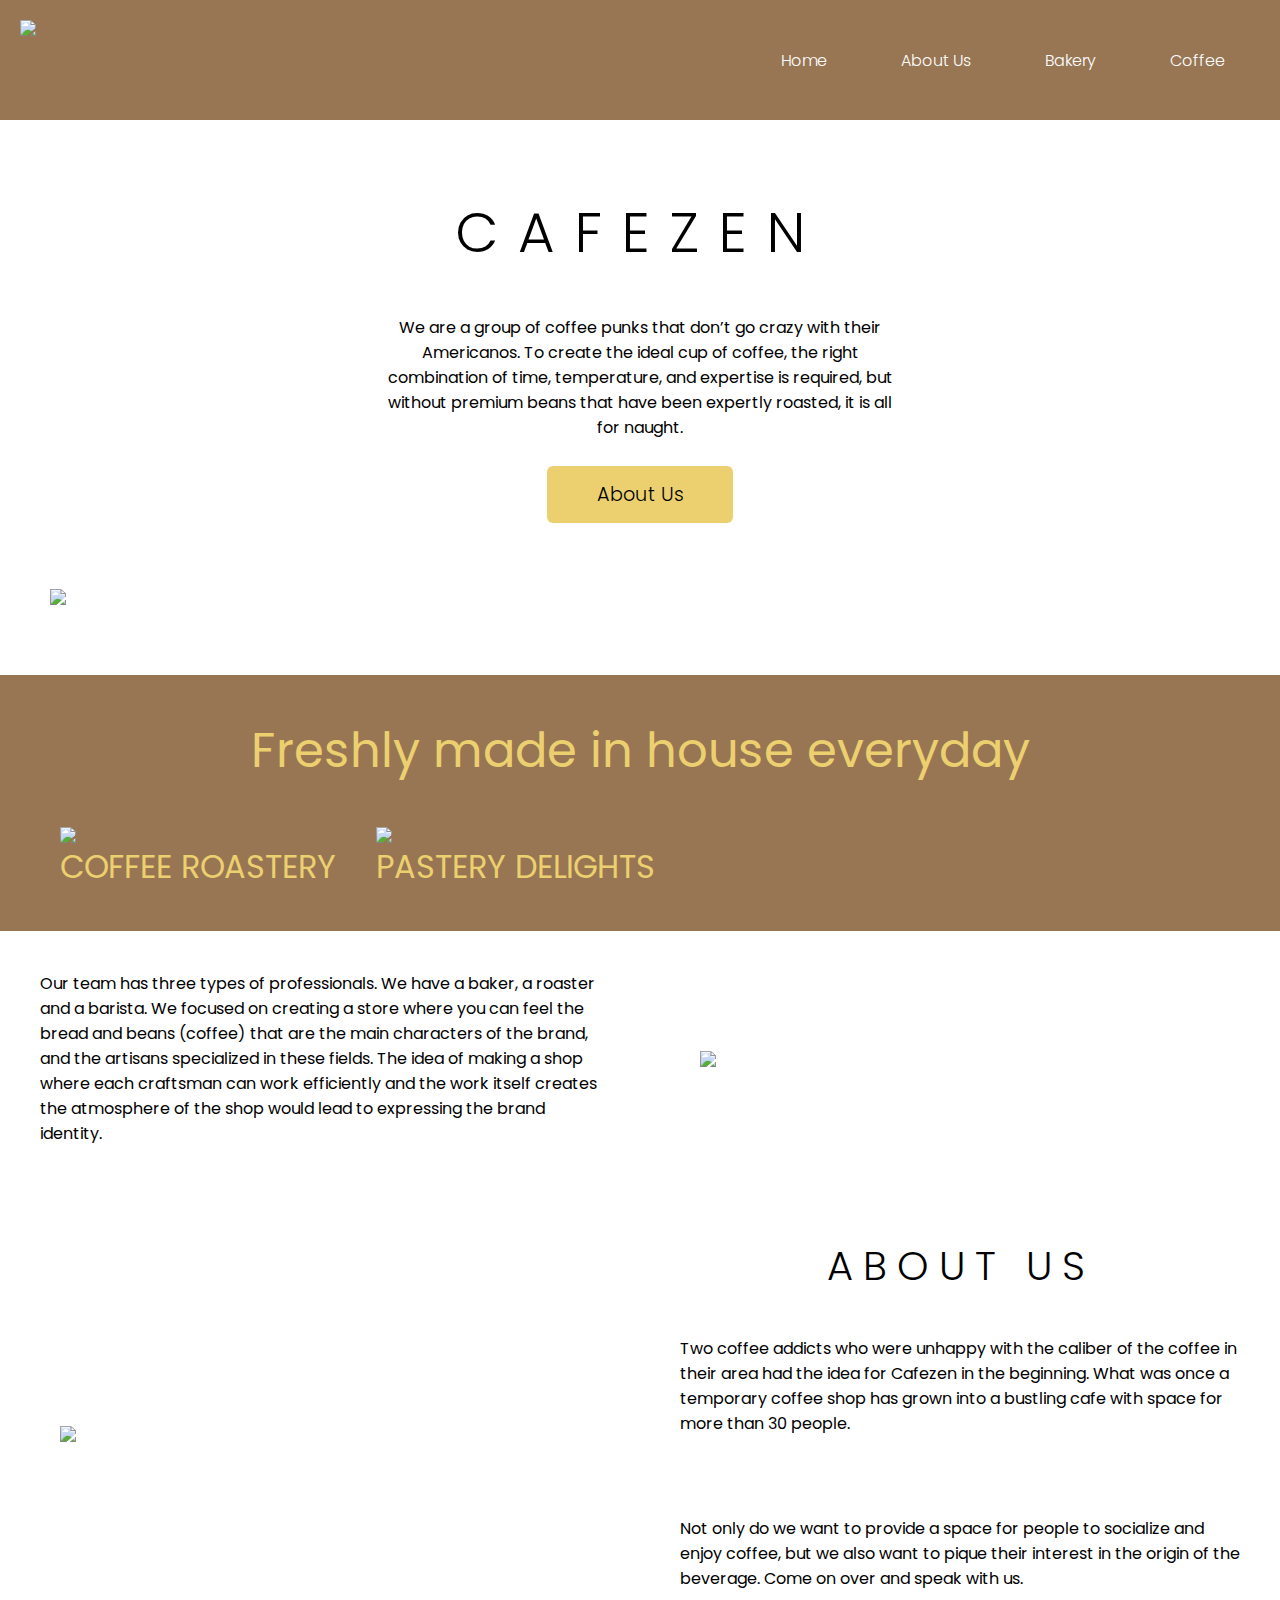
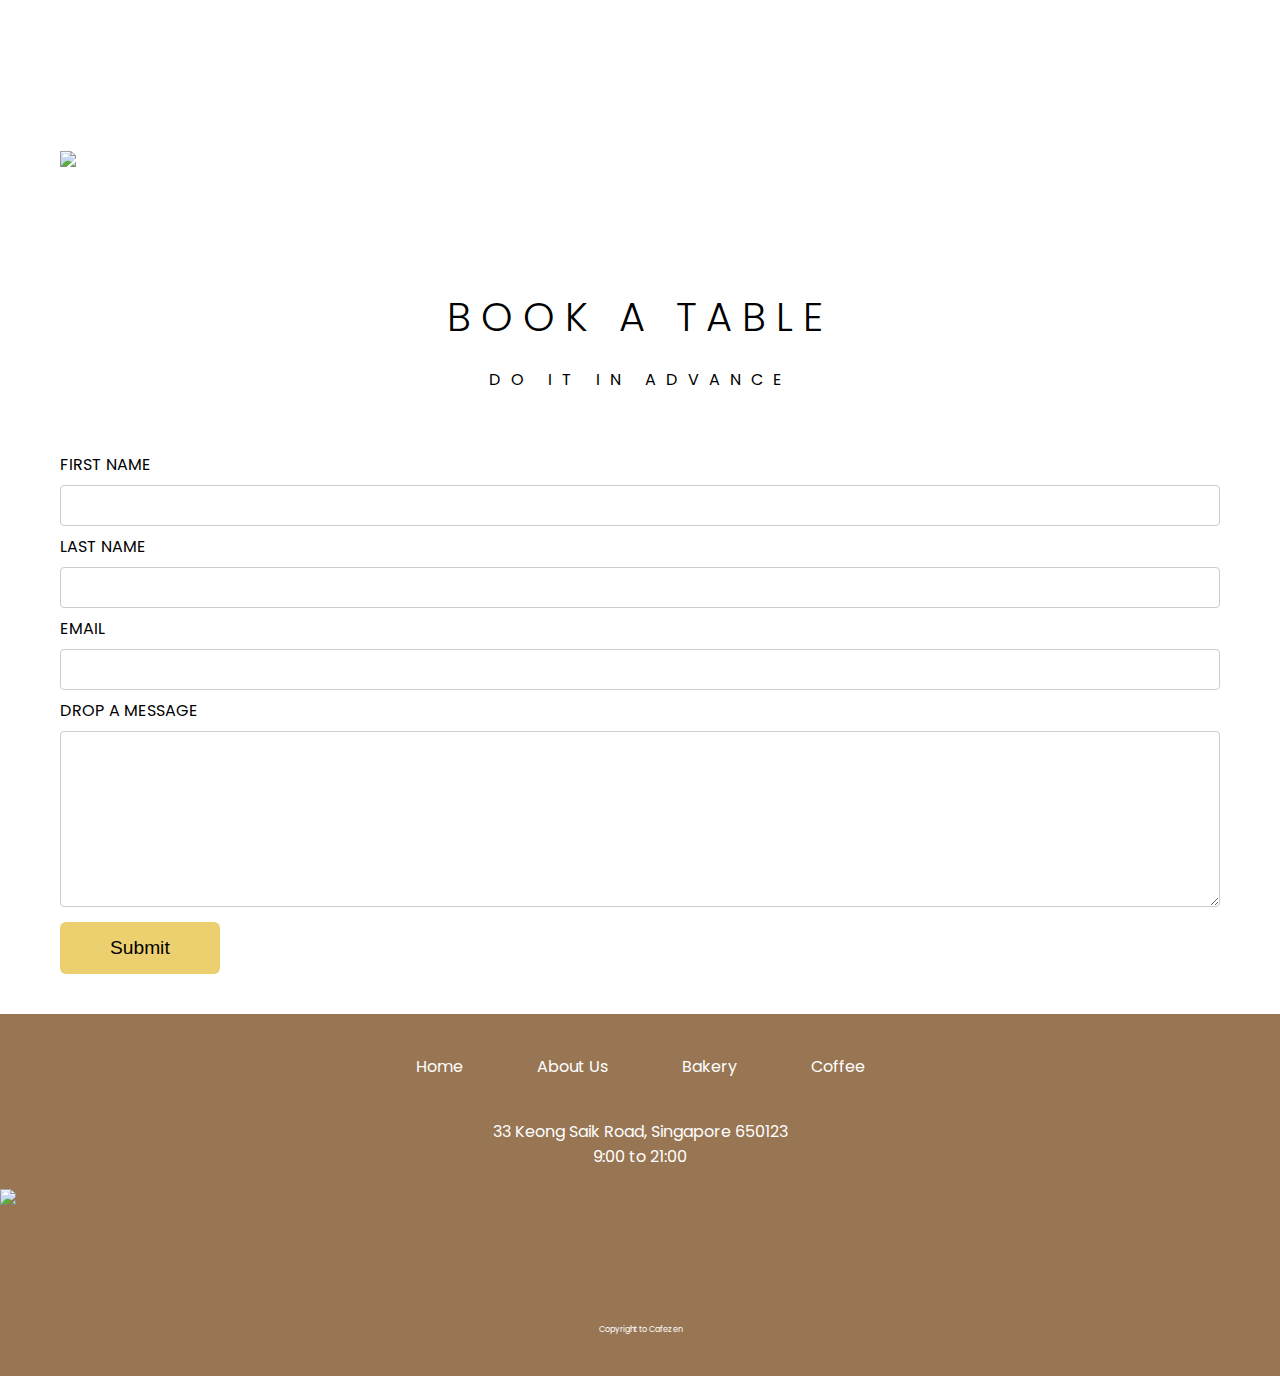
==== commit 9ca0623c: "Added location to the footer" ====
--- a/index.html
+++ b/index.html
@@ -211,6 +211,13 @@
             </ul>
     
         </nav>
+
+        <div class="location">
+
+            <p>33 Keong Saik Road, Singapore 650123 <br>
+            9:00 to 21:00</p>
+
+        </div>
     
         <div class="footer-img">
     
--- a/css/style.css
+++ b/css/style.css
@@ -14,6 +14,7 @@
 img {
 
     max-width: 100%;
+    /* width: 600px; */
     display: block;
     height: auto;
 }
@@ -176,9 +177,15 @@
     padding: 70px 40px;
 } */
 
-.about-text p{
+.about-pic1 img{
+
+    margin: auto;
+}
+
+.about-text p, .about-pic1 p {
 
     padding: 40px;
+    flex: 50%;
 }
 
 .about-content img{
@@ -238,6 +245,7 @@
     padding: 40px 0;
     background-color: #987654;
     text-align: center;
+    color: #ffffff;
 }
 
 footer ul li {
@@ -279,6 +287,11 @@
     align-items: center;
 }
 
+.location{
+
+    padding-top: 40px ;
+}
+
 /*====================== About Page ======================*/
 
 .about-coffee1 {
@@ -330,6 +343,22 @@
     padding-top: 30px;
 }
 
+/*====================== Bakery Page ======================*/
+
+.pastery, .cakes{
+
+    padding: 30px;
+}
+.pastery p, .cakes p{
+
+    text-align: center;
+}
+
+.cakes h3{
+
+    padding-top: 60px;
+}
+
 /*-------- Laptop Size --------*/
 
 @media screen and (min-width:992px) {
@@ -377,6 +406,13 @@
     .kitchen .gallery{
 
         display: flex;
+    }
+
+    .about-pic1 {
+    
+        display: flex;
+        flex-direction: row-reverse;
+        align-items: center;
     }
 
     .about-us .about-pic1 img,
@@ -384,6 +420,7 @@
     .about-pic2 img {
     
         padding: 70px 60px;
+        flex: 50%;
     }
 
     .about-content{
@@ -433,8 +470,15 @@
         flex-direction: row-reverse;
     }
 
-
-
-}
-
-
+    .pastery .row, .cakes .row{
+
+        display: flex;
+
+        
+    }
+
+
+
+}
+
+
